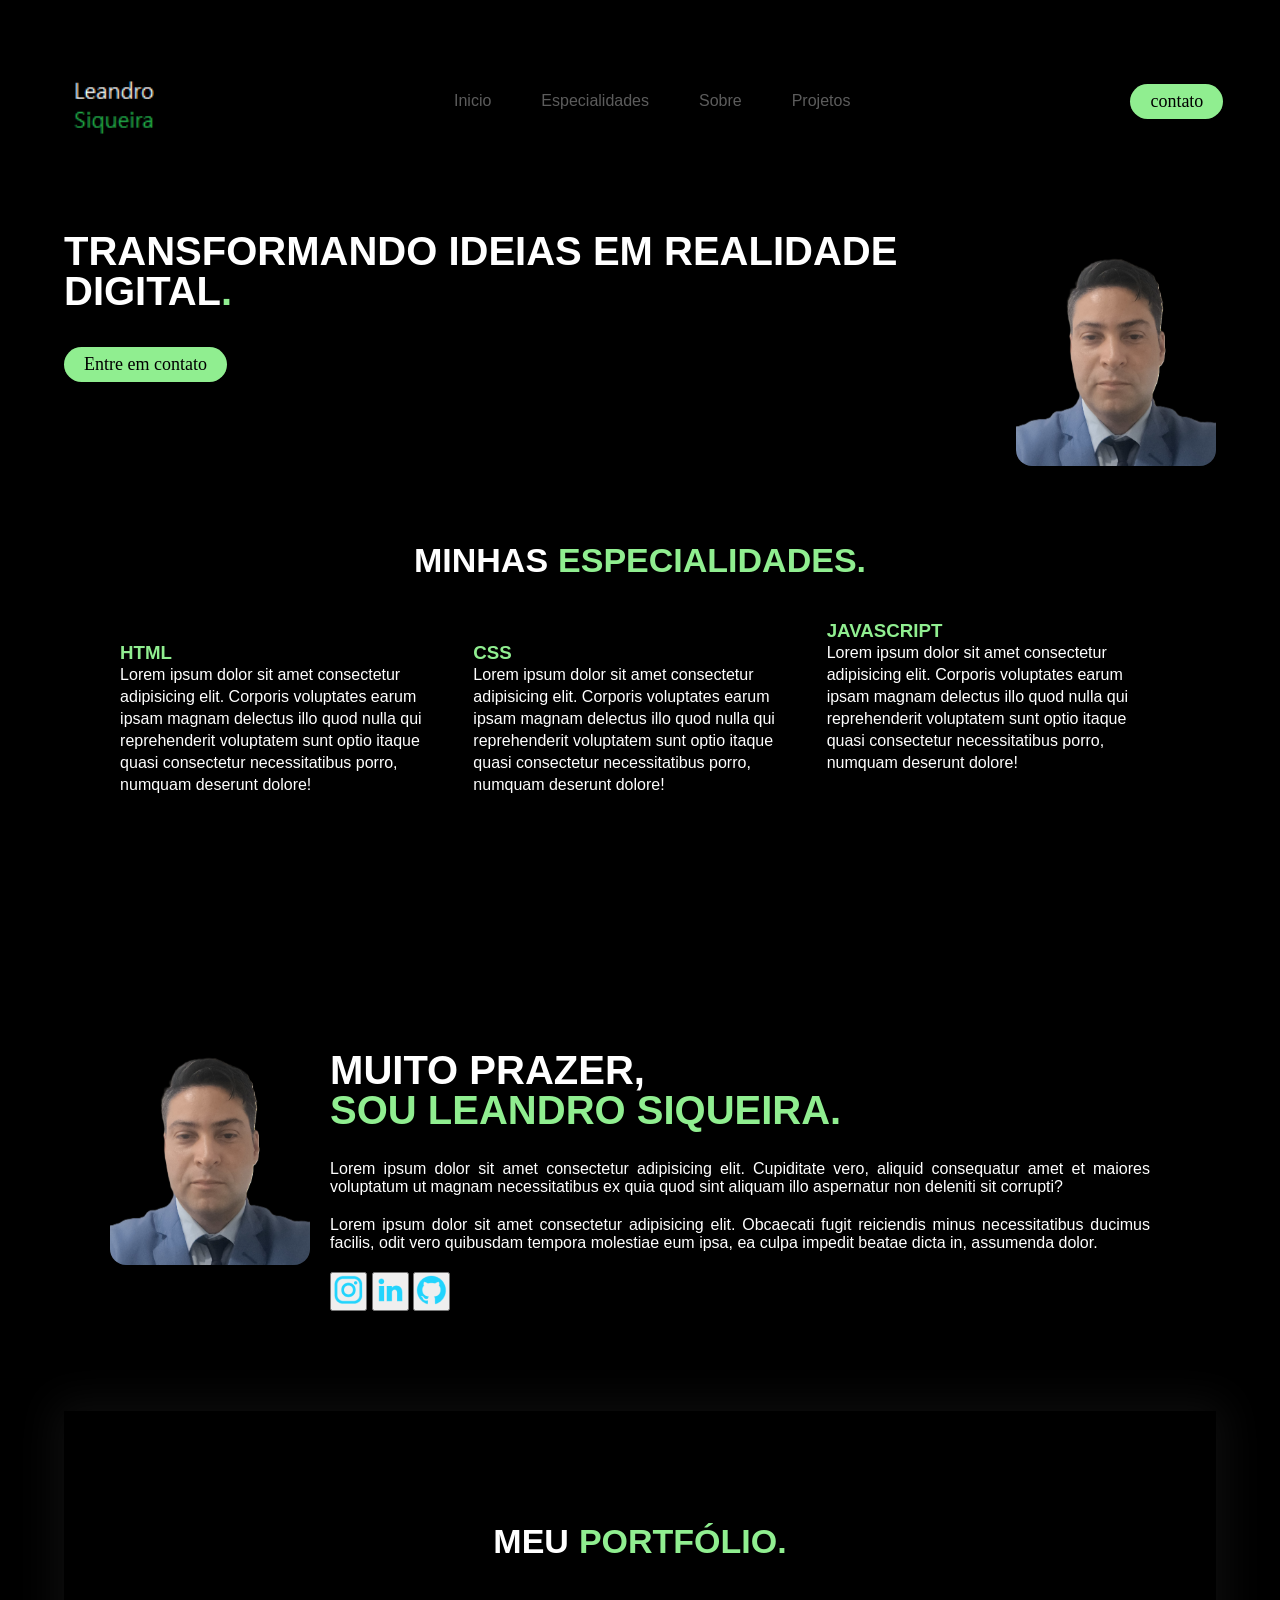
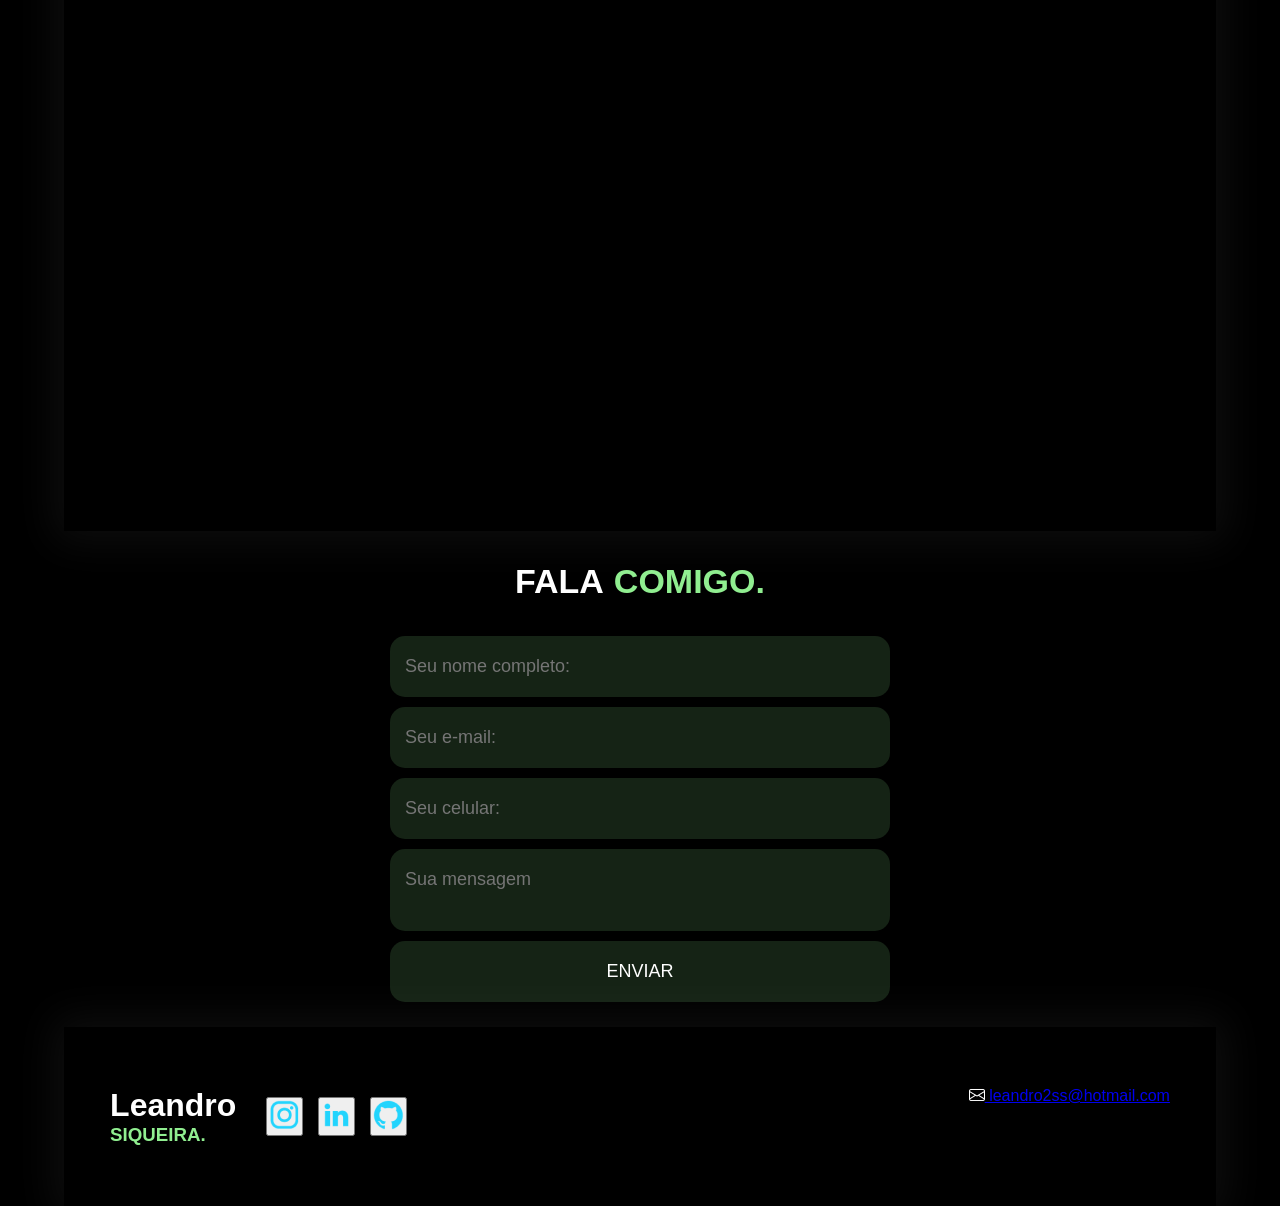
==== index.html @ ccc37e67 "r" ====
<!DOCTYPE html>
<html lang="pt-br">

<head>
    <meta charset="UTF-8">
    <meta name="viewport" content="width=device-width, initial-scale=1.0">
    <meta http-equiv="x-ua-compatible" content="IE-edge">
    <link rel="stylesheet" href="./Style_files/style.css">
    <link
        href="https://fonts.googleapis.com/css2?family=Krona+One&family=Montserrat:ital,wght@0,100..900;1,100..900&family=Poppins:ital,wght@0,100;0,200;0,300;0,400;0,500;0,600;0,700;0,800;0,900;1,100;1,200;1,300;1,400;1,500;1,600;1,700;1,800;1,900&display=swap">
    <link rel="stylesheet" href="https://cdn.jsdelivr.net/npm/bootstrap-icons@1.13.1/font/bootstrap-icons.min.css">

    <script src="menu.js"> defer</script>

    <title>site</title>

</head>

<body>
    <header>
        <div class="interface">
            <div class="logo">
                <img src="portfolio_files/Meu_logo.png" alt="Meu Logo" style="width: 110px; height: auto; ">
            </div>
        </div>

        <nav class="menu_desktop">
            <ul>
                <li><a href="#">Inicio</a></li>
                <li><a href="#">Especialidades</a></li>
                <li><a href="#">Sobre</a></li>
                <li><a href="#">Projetos</a></li>
            </ul>
        </nav>

        <div class="contato-topo">
            <a href=""><button class="contato-button">contato</button></a>
        </div>

        <div class="contato_abrir-menu" id="contato-menu">
            <i class="bi bi-list"></i>
        </div>


        <div class="menu-mobile" id="menu-mobile">
            <div class="contato-fechar">
                <i class="bi bi-x"></i>
            </div>

            <nav>
                <ul>
                    <li><a href="#">Inicio</a></li>
                    <li><a href="#">Especialidades</a></li>
                    <li><a href="#">Sobre</a></li>
                    <li><a href="#">Projetos</a></li>
                    <li><a href="#">Contato</a></li>
                </ul>
            </nav>
        </div>

        <div class="overclay-menu"></div>

    </header>

    <main>
        <section class="topo-do-site">
            <div class="interface">
                <div class="flex">
                    <div class="txt-topo-site">
                        <h1>TRANSFORMANDO IDEIAS EM REALIDADE DIGITAL<span>.</span></h1>
                        <p>Criatividade e inovação andando lado a lado. Com uma combinação única de design impactante,
                            funcionalidade intuitiva e otimização para resultatos, estou pronto para criar a presença
                            online dos seus sonhos.</p>

                        <div class="contato-topo">
                            <a href="#">
                                <button>Entre em contato</button>
                            </a>
                        </div>

                    </div><!--txt-topo-site-->

                    <div class="img-topo-site">
                        <img src="IMG-20260125-minha_foto.png" alt=""
                            style="width: 200px; height: auto; border-radius: 16px;">
                    </div>
                </div>
            </div>
        </section>
    </main>
    <section class="especialidades">
        <div class="interface">
            <h2 class="titulo">MINHAS <span>ESPECIALIDADES.</span></h2>
            <div class="flex">
                <div class="especialidades-box">
                    <i class="bi bi-filetype-html"></i>
                    <h3>HTML</h3>
                    <p>Lorem ipsum dolor sit amet consectetur adipisicing elit. Corporis voluptates earum ipsam magnam
                        delectus illo quod nulla qui reprehenderit voluptatem sunt optio itaque quasi consectetur
                        necessitatibus porro, numquam deserunt dolore!</p>
                </div>

                <div class="especialidades-box">
                    <i class="bi bi-filetype-css"></i>
                    <h3>CSS</h3>
                    <p>Lorem ipsum dolor sit amet consectetur adipisicing elit. Corporis voluptates earum ipsam magnam
                        delectus illo quod nulla qui reprehenderit voluptatem sunt optio itaque quasi consectetur
                        necessitatibus porro, numquam deserunt dolore!</p>
                </div>

                <div class="especialidades-box">
                    <i class="bi bi-javascript"></i>
                    <h3>JAVASCRIPT</h3>
                    <p>Lorem ipsum dolor sit amet consectetur adipisicing elit. Corporis voluptates earum ipsam magnam
                        delectus illo quod nulla qui reprehenderit voluptatem sunt optio itaque quasi consectetur
                        necessitatibus porro, numquam deserunt dolore!</p>
                </div>
            </div>
        </div>
    </section>
    <section class="sobre">
        <div class="interface">
            <div class="flex">
                <div class="img-sobre">
                    <img src="IMG-20260125-minha_foto.png" alt="minha foto"
                        style="width: 200px; height: auto; border-radius: 16px;">
                </div>

                <div class="txt-sobre">
                    <h2>MUITO PRAZER, <span>SOU LEANDRO SIQUEIRA.</span> </h2>
                    <p>Lorem ipsum dolor sit amet consectetur adipisicing elit. Cupiditate vero, aliquid consequatur
                        amet et maiores voluptatum ut magnam necessitatibus ex quia quod sint aliquam illo aspernatur
                        non deleniti sit corrupti?</p>
                    <P>Lorem ipsum dolor sit amet consectetur adipisicing elit. Obcaecati fugit reiciendis minus
                        necessitatibus ducimus facilis, odit vero quibusdam tempora molestiae eum ipsa, ea culpa impedit
                        beatae dicta in, assumenda dolor.</P>

                        
                        
                        <a href="https://instagram.com/leandrodasilva_siqueira"><button><img
                                    src="portfolio_files/instagram.png"></button></a>
                        <a href="https://linkedln.com/leandro_linkedln"><button><img
                                    src="portfolio_files/linkedin.png"></button></a>
                        <a href="https://github.com/lessiqueira"><button><img
                                    src="portfolio_files/github.png"></button></a>
                    </div>
                </div>
            </div>
        </div>
    </section>
    <section class="portfolio">
        <div class="interface">
            <h2 class="titulo">MEU <span>PORTFÓLIO.</span></h2>
            <div class="flex">
                <div class="img-port" style="background-image: url();">
                    <div class="overlay">projeto 1</div>
                </div>
                <div class="img-port" style="background-image: url();">
                    <div class="overlay">projeto 2</div>
                </div>
                <div class="img-port" style="background-image: url();">
                    <div class="overlay">projeto 3</div>
                </div>
            </div>
        </div>
    </section>
    <section class="Formulario">
        <div class="interface">
            <h2 class="titulo">FALA <span>COMIGO.</span></h2>
            <form action="">
                <input type="text" name="" id="" placeholder="Seu nome completo:" required>
                <input type="text" name="" id="" placeholder="Seu e-mail:" required>
                <input type="text" name="" id="" placeholder="Seu celular:" required>
                <textarea name="" id="" placeholder="Sua mensagem" required></textarea>
                <div class="button-enviar"><input type="submit" value="ENVIAR"></div>
            </form>
        </div>
    </section>
    <footer>
        <div class="interface">
            <div class="line-foooter">
                <div class="flex">

                    <div class="logo-footer">
                        <h1>Leandro</h1>
                        <h3><span>SIQUEIRA.</span></h3>
                    </div>

                    <div class="midias-sociais">
                        <a href="https://instagram.com/leandrodasilva_siqueira"><button><img
                                    src="portfolio_files/instagram.png"></button></a>
                        <a href="https://linkedln.com/leandro_linkedln"><button><img
                                    src="portfolio_files/linkedin.png"></button></a>
                        <a href="https://github.com/lessiqueira"><button><img
                                    src="portfolio_files/github.png"></button></a>
                    </div>

                </div>

                <div class="line-foooter borda">
                    <p><i class="bi bi-envelope"></i><a href="mailto:leandro2ss@hotmail.com"> leandro2ss@hotmail.com</a>
                    </p>
                </div>
            </div>
        </div>
    </footer>
</body>

</html>
---- Style_files/style.css ----
/*ESTILO-GERAL*/

* {
    margin: 0;
    padding: 0;
    box-sizing: border-box;
    font-family: "poppins", "Krona One", "Montserrat", sans-serif;
}

body {
    background-color: #000;
    height: 100vh;
    margin: 5% 5%;
}

.interface {
    max-width: 1280px;
    margin: 0 auto;
}

.flex {
    display: flex;
}

.contato-topo button {
    background-color: #90ee90;
    border-radius: 10px;
    padding: 7px 20px;
    font-size: 18px;
    border: 0;
    border-radius: 30px;
    cursor: pointer;
    transition: .2s;
    font-family: 'Times New Roman', Times, serif;
}

h2.titulo {
    color: #fff;
    font-size: 34px;
    text-align: center;
    line-height: 100px;
}

h2.titulo.span {
    color: #90ee90;
}

.titulo {
    display: flex;
    justify-content: center;
    text-align: center;
    gap: 0.625rem;
}

button:hover,
Form.button-enviar input {
    box-shadow: 0px 0px 8px #90ee90;
    transform: scale(1.05);
}

/*ESTILO-DO-CABECALHO*/

header {
    display: flex;
    justify-content: space-between;
    align-items: center;
    gap: 280px;
    margin-bottom: 8%;
}

header>.interface {
    display: flex;
    align-items: center;
    justify-content: space-between;
}

header nav.menu-mobile a:hover {
    color: #fff;
    transform: scale(1.05);
}

header nav ul {
    list-style-type: none;
}

header nav.menu-mobile ul li {
    display: inline-block;
    padding: 0 2.5rem;
}

/* ESTILO DO MENU MOBILE */

.contato_abrir i {
    color: #90ee90;
    font-size: 2.5rem;
}

.menu-mobile {
    background-color: #000;
    height: 100vh;
    position: fixed;
    top: 0;
    right: 0;
    z-index: 99999;
    width: 0%;
    overflow: hidden;
    transition: .2s;
}

.menu-mobile.abrir-menu {
    width: 70%;
}

.menu-mobile.contato-menu.abrir-menu~.overlay-menu {
    display: block;
}

.menu-mobile .contato-fechar {
    padding: 1.25rem 5%;
}

.menu-mobile .contato-fechar i {
    color: #90ee90;
    font-size: 1.875rem;
}

.menu-mobile nav ul {
    text-align: right;
}

.menu-mobile nav ul li a {
    color: #fff;
    font-size: 20px;
    font-weight: 300;
    padding: 20px 8%;
    display: block;
}

.menu-mobile nav ul li a:hover {
    background-color: #90ee90;
    color: #000;
}

.overlay-menu {
    background-color: #000000b5;
    width: 100%;
    height: 100%;
    position: fixed;
    top: 0;
    left: 0;
    z-index: 88888;
}

header a {
    color: #5c5c5c;
    text-decoration: none;
    display: inline-block;
    transition: .2s;
}

header a:hover {
    color: #fff;
    transform: scale(1.05);
}

.contato-topo button:hover {
    box-shadow: 0px 0px 8px #90ee90;
    transform: scale(1.05);
}

.logo {
    color: #fff;
}

/* ESTILO DO TOPO DO SITE*/

section.topo-do-site {
    padding: 2.5 4%;
}

section.topo-do-site.flex {
    align-items: center;
    justify-content: center;
    gap: 5.625rem;
}

.topo-do-site h1 {
    color: #fff;
    font-size: 40px;
    line-height: 40px;
}

.topo-do-site.txt-topo-site h1 span {
    color: #90ee90;
}

.topo-do-site.txt-topo-site p {
    color: #fff;
    margin: 2.5rem 0px;
}

.topo-do-site.interface.flex.txt-topo-site {
    color: #fff;
}

.topo-do-site.img-topo-site img {
    position: relative;
    animation: flutuar 2s ease-in-out infinite alternate;
}

ul {
    display: flex;
    gap: 3.125rem;
}

@keyframes flutuar {
    0% {
        top: 0;
    }

    100% {
        top: 1.875;
    }
}

h3 {
    color: #90ee90;
}

span {
    color: #90ee90;
}

/*ESTILO DAS ESPECIALIDADES*/
section.especialidades {
    padding: 2.5rem 4%;
}

section.especialidades.flex {
    gap: 60px;
}

.especialidades.especialidades-box {
    color: #fff;
    padding: 40px;
    border-radius: 20px;
    margin-top: 45px;
    transition: .2s;
}

.especialidades.especialidades-box:hover {
    transform: scale(1.05);
    box-shadow: 0 0 8px #fff;
}

.especialidades.especialidades-box i {
    font-size: 70px;
    color: #90ee90;
}

.especialidades.especialidades-box h3 {
    font-size: 28px;
    margin: 15px 0;
}

.especialidades-box p {
    color: #fff;
}

.especialidades-box {
    line-height: 22px;
    gap: 100px;
    height: 300px;
    padding: 10px;
}

/* ESTILO DO SOBRE*/
.sobre {
    padding: 80px 4%;
}

.sobre.flex {
    align-items: center;
    gap: 60px;
}

.txt-sobre {
    color: #fff;
    padding: 20px;
}

.txt-sobre h2 {
    font-size: 40px;
    line-height: 40px;
    margin-bottom: 30px;
}

.txt-sobre h2 span {
    color: #90ee90;
    display: block;
}

.txt-sobre p {
    margin: 20px 0;
    text-align: justify;
}

.txt-sobre.midias-sociais button {
    width: 60px;
    height: 60px;
    border-radius: 50%;
    border: none;
    background-color: #90ee90;
    font-size: 22px;
    cursor: pointer;
    margin: 10px 5px;
    transition: .2s;
}

.midias-sociais {
    display: flex;
    justify-content: start;
    align-items: center;
    gap: 15px;
    padding-left: 30px;
}

/*ESTILO DO PORTFÓLIO*/
section.portfolio {
    padding: 80px 4%;
    box-shadow: 0 0 40px 10px #ffffff0e;
}

section.portfolio.flex {
    justify-content: space-around;
}

.img-port {
    width: 360px;
    height: 460px;
    background-size: cover;
    background-position: 100% 0%;
    transition: 8s;
    cursor: pointer;
    border-radius: 40px;
    position: relative;
}

.img-port:hover {
    background-position: 100% 100%;
}

.overlay {
    position: absolute;
    top: 0;
    left: 0;
    width: 100%;
    height: 100%;
    border-radius: 40px;
    display: flex;
    align-items: center;
    justify-content: center;
    font-size: 24px;
    font-weight: 400;
    opacity: 0;
    transition: .5s;
}

.overlay:hover {
    opacity: 1;
}

/*ESTILO DO FORMULÁRIO DO CONTATO*/

section.formulario {
    padding: 80px 4%;
}

form {
    max-width: 500px;
    margin: 0 auto;
    display: flex;
    justify-content: center;
    flex-direction: column;
    gap: 10px;
    margin-top: 5px;
    padding-bottom: 25px;
}

form input,
form textarea {
    width: 100%;
    background-color: #90ee9025;
    border: 0;
    outline: 0;
    padding: 20px 15px;
    border-radius: 15px;
    color: #fff;
    font-size: 18px;
}

Form textarea {
    resize: none;
}

Form.button-enviar {
    margin-top: 20px;
    text-align: center;
}

Form.button-enviar input[type=submit] {
    width: 120px;
    background-color: #90ee90;
    color: #000;
    font-weight: 600;
    cursor: pointer;
    transition: .2s;
}

/*ESTILO DO FOOTER/RODAPÉ*/

footer {
    padding: 60px 4%;
    box-shadow: 0 0 40px 10px #ffffff0e;
    color: #fff;
}

.line-foooter {
    display: flex;
    justify-content: space-between;
}

@media screen and (max-width: 1020px) {

    /*CLASSES GERAIS*/
    .flex {
        flex-direction: column;
    }

    h2.titulo {
        font-size: 30px;
        line-height: 34px;
    }

    /*CABEÇALHO*/
    .menu-desktop,
    .contato-topo {
        display: none;
        padding: 10%;
        justify-content: center;
    }

    /*TOPO DO SITE*/
    section.topo-do-site {
        padding: 20px 8%;
    }

    .topo-do-site h1 {
        font-size: 30px;
    }

    .topo-do-site.img-topo-site img {
        width: 100%;
    }

    section.topo-do-site.flex {
        gap: 40px;
    }

    /*ESPECIALIDADES*/
    section.especialidades {
        padding: 40px 8%;
    }

    /*SOBRE*/
    section.sobre {
        padding: 80px 8%;
    }

    section.especialidades {
        padding: 40px 8%;
    }

    .sobre.txt-sobre h2 {
        font-size: 34px;
        line-height: 34px;
        margin-bottom: 35px;
        text-align: center;
    }

    .midias-sociais {
        text-align: center;
    }

    .img-sobre img {
        width: 100%;
    }

    /*PORTFOLIO*/

    section.portfolio {
        padding: 80px 8%;

    }

    .img-port {
        width: 100%;
        max-width: 360px;
        margin: 0 auto;
    }

    section.portfolio.flex {
        gap: 60px;
    }

    /*rodapé*/
    footer.flex {
        flex-direction: column;
        gap: 30px;
    }

    footer.line-footer {
        text-align: center;
    }
}
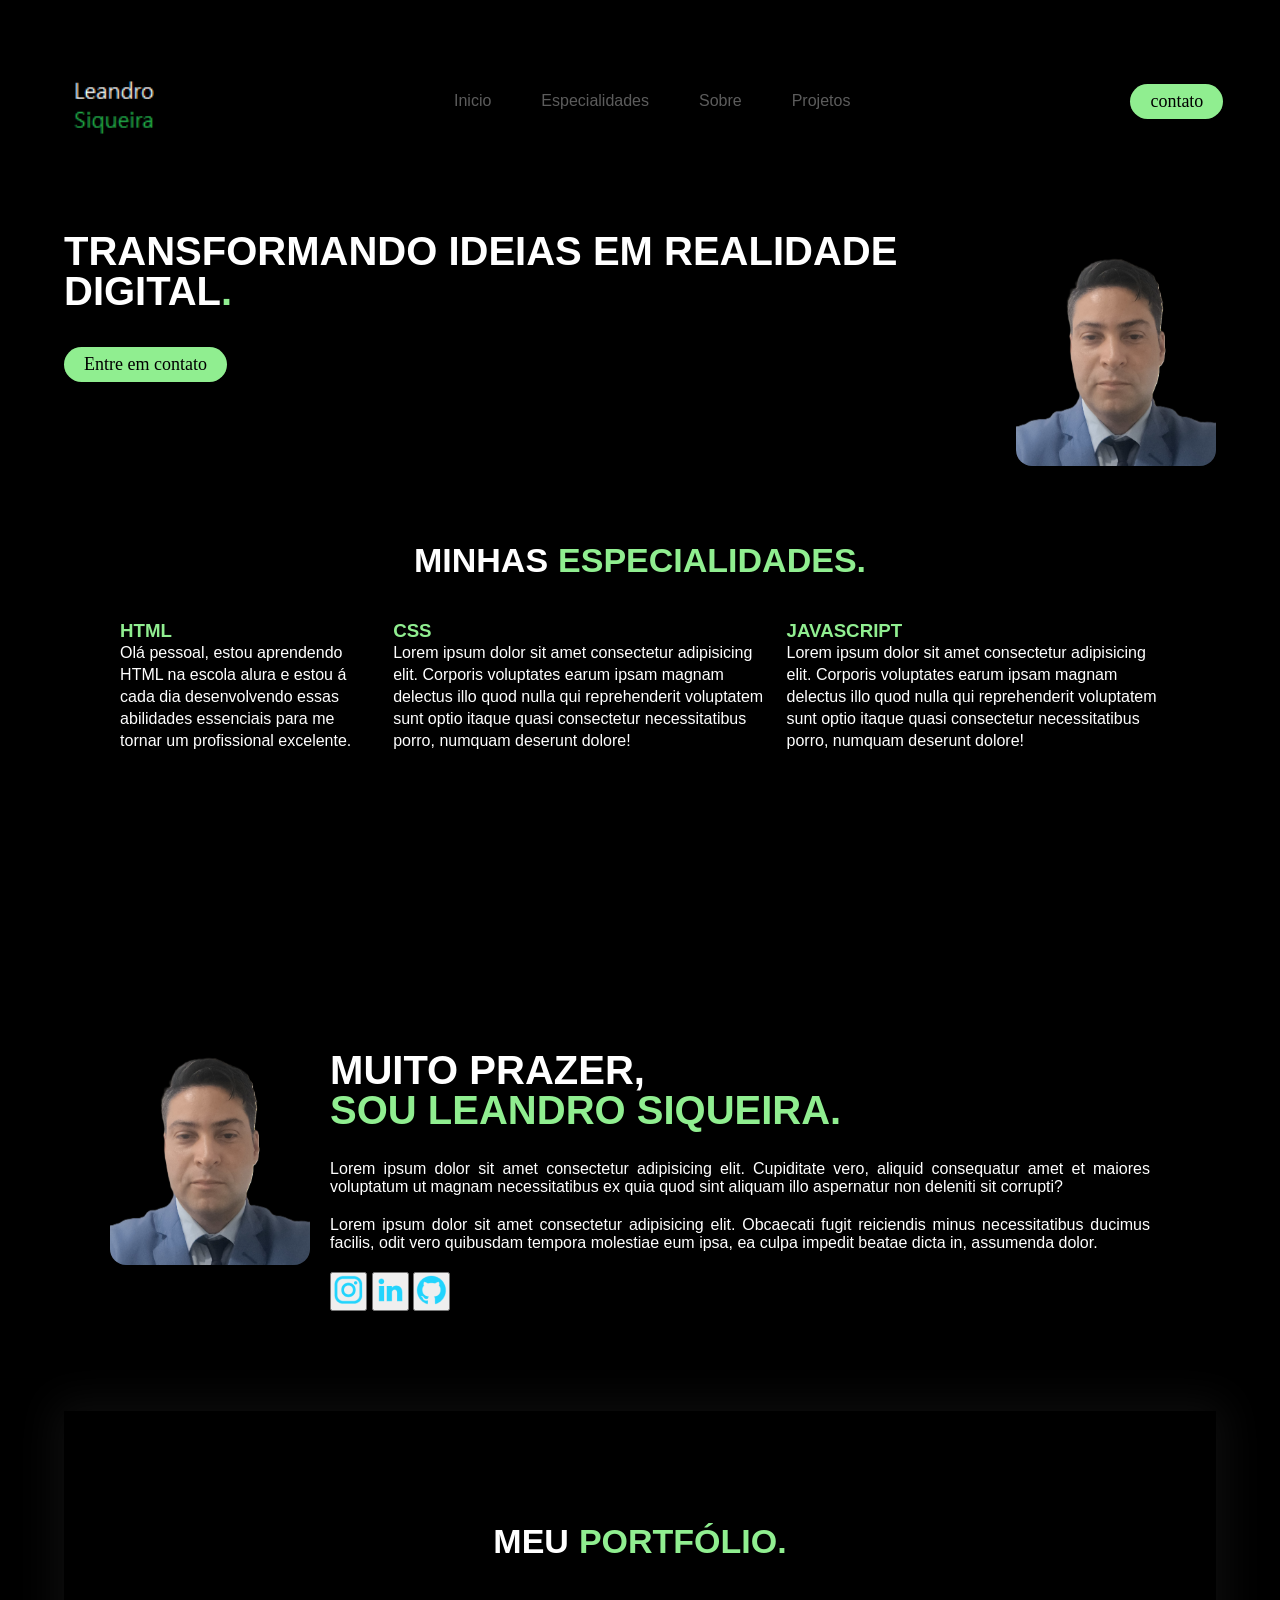
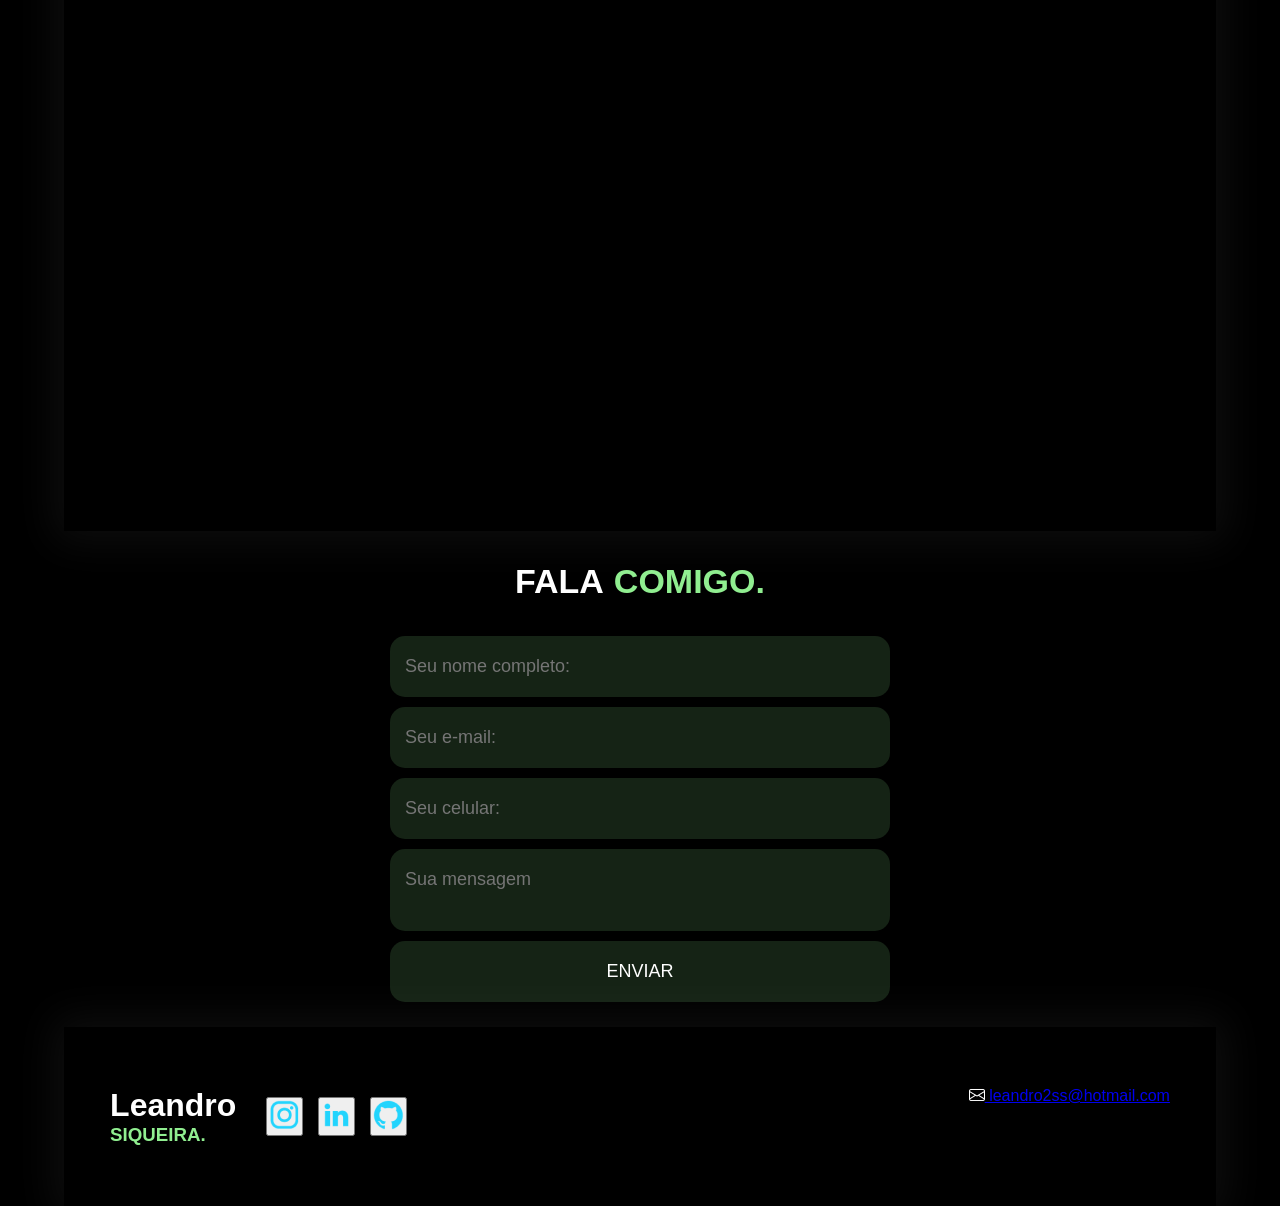
==== commit 6183fcb4: "r" ====
--- a/index.html
+++ b/index.html
@@ -93,15 +93,13 @@
             <h2 class="titulo">MINHAS <span>ESPECIALIDADES.</span></h2>
             <div class="flex">
                 <div class="especialidades-box">
-                    <i class="bi bi-filetype-html"></i>
+                  
                     <h3>HTML</h3>
-                    <p>Lorem ipsum dolor sit amet consectetur adipisicing elit. Corporis voluptates earum ipsam magnam
-                        delectus illo quod nulla qui reprehenderit voluptatem sunt optio itaque quasi consectetur
-                        necessitatibus porro, numquam deserunt dolore!</p>
+                    <p>Olá pessoal, estou aprendendo HTML na escola alura e estou á cada dia desenvolvendo essas abilidades essenciais para me tornar um profissional excelente.    <p>
                 </div>
 
                 <div class="especialidades-box">
-                    <i class="bi bi-filetype-css"></i>
+              
                     <h3>CSS</h3>
                     <p>Lorem ipsum dolor sit amet consectetur adipisicing elit. Corporis voluptates earum ipsam magnam
                         delectus illo quod nulla qui reprehenderit voluptatem sunt optio itaque quasi consectetur
@@ -109,7 +107,7 @@
                 </div>
 
                 <div class="especialidades-box">
-                    <i class="bi bi-javascript"></i>
+                 
                     <h3>JAVASCRIPT</h3>
                     <p>Lorem ipsum dolor sit amet consectetur adipisicing elit. Corporis voluptates earum ipsam magnam
                         delectus illo quod nulla qui reprehenderit voluptatem sunt optio itaque quasi consectetur
@@ -148,6 +146,7 @@
             </div>
         </div>
     </section>
+
     <section class="portfolio">
         <div class="interface">
             <h2 class="titulo">MEU <span>PORTFÓLIO.</span></h2>
@@ -155,15 +154,18 @@
                 <div class="img-port" style="background-image: url();">
                     <div class="overlay">projeto 1</div>
                 </div>
+
                 <div class="img-port" style="background-image: url();">
                     <div class="overlay">projeto 2</div>
                 </div>
+
                 <div class="img-port" style="background-image: url();">
                     <div class="overlay">projeto 3</div>
                 </div>
             </div>
-        </div>
-    </section>
+        </div><!--interface-->
+    </section><!--portifolio-->
+
     <section class="Formulario">
         <div class="interface">
             <h2 class="titulo">FALA <span>COMIGO.</span></h2>
@@ -176,6 +178,7 @@
             </form>
         </div>
     </section>
+
     <footer>
         <div class="interface">
             <div class="line-foooter">
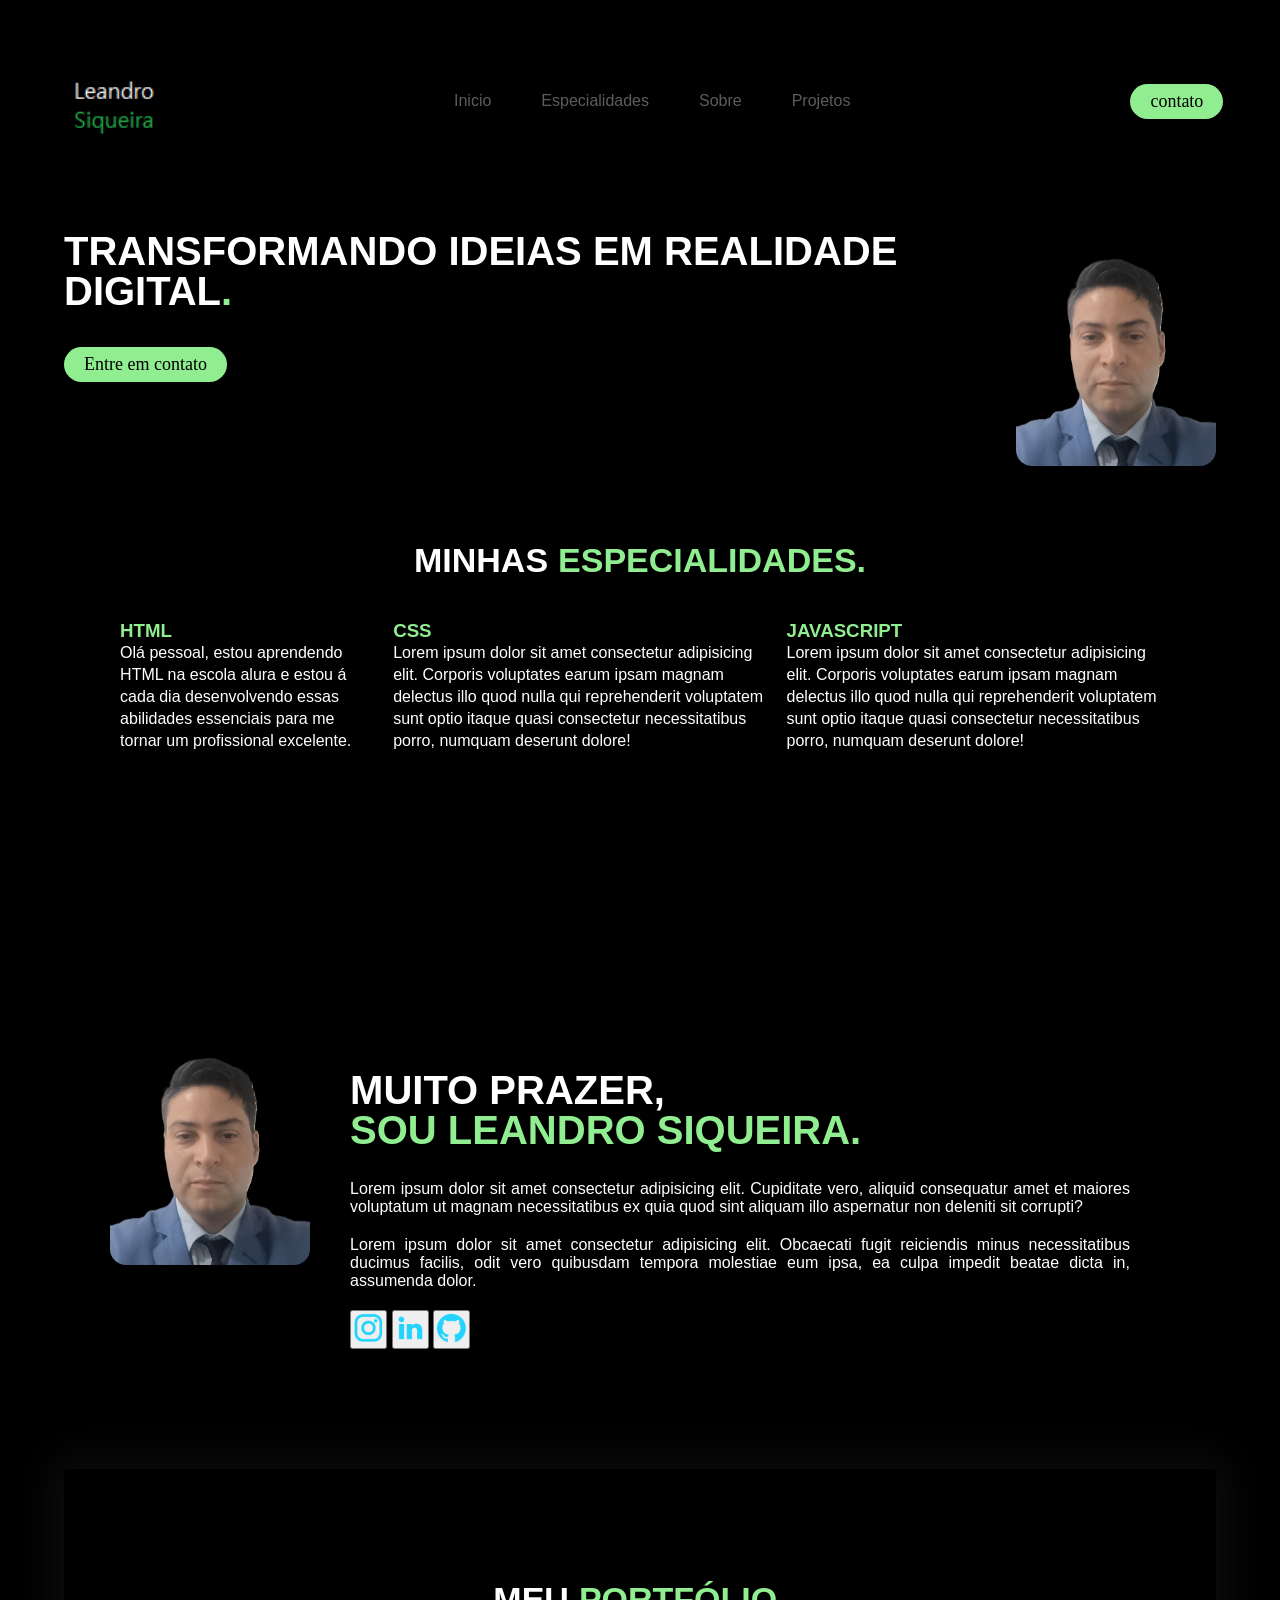
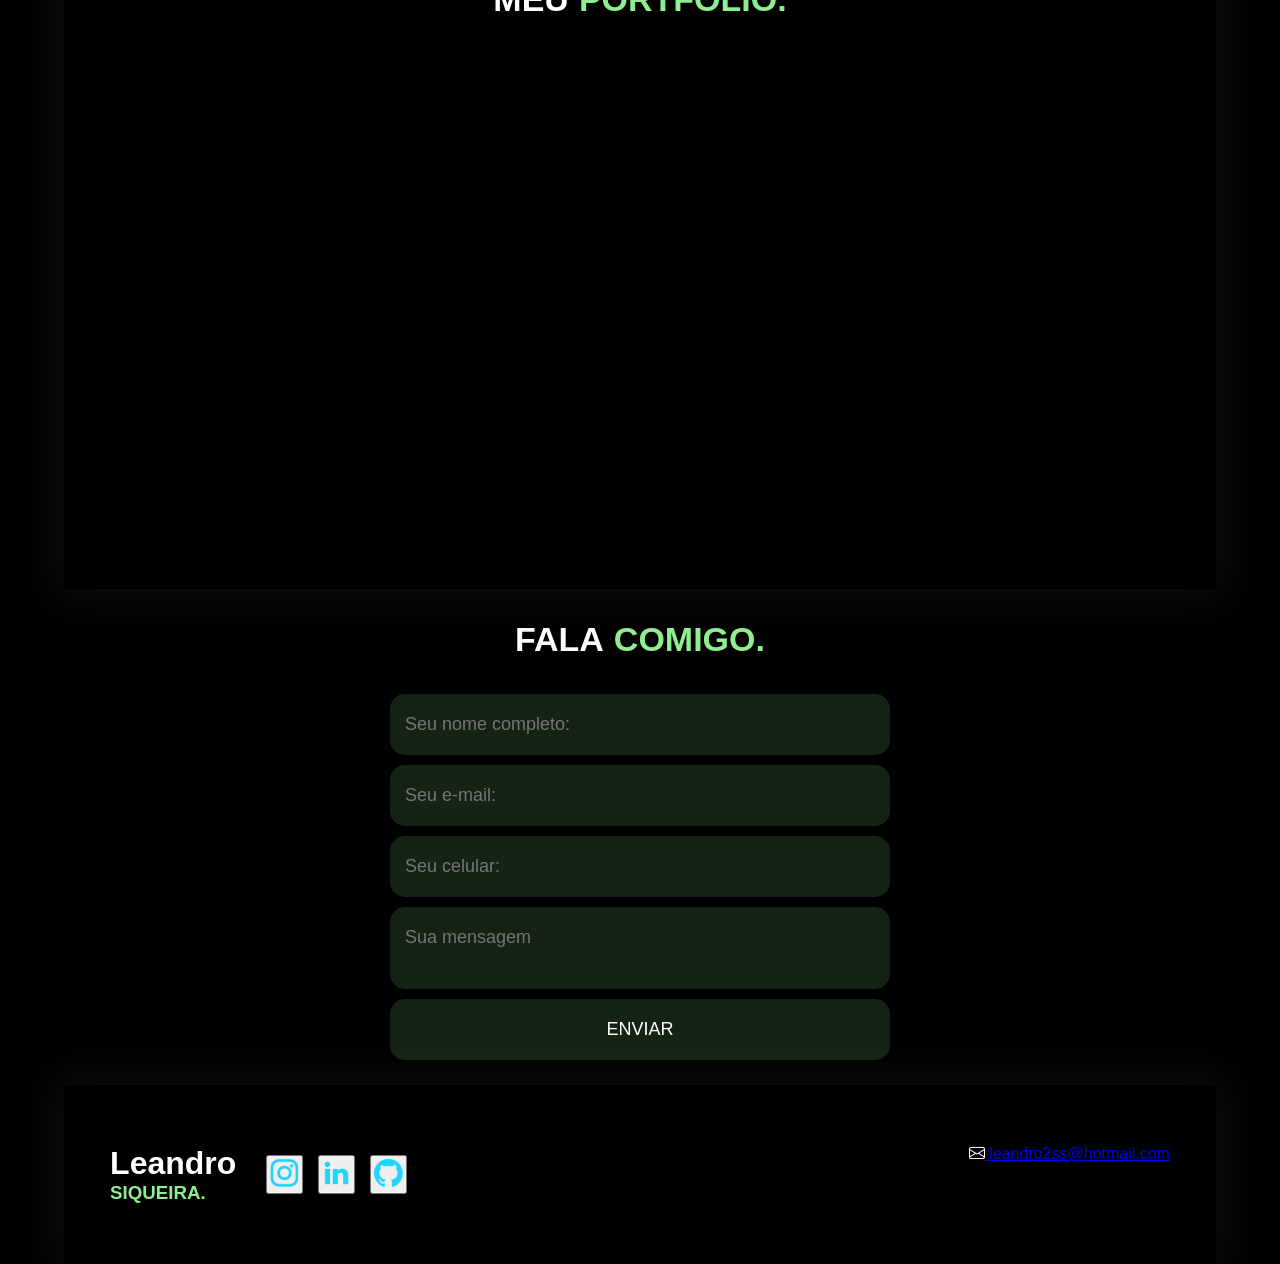
==== commit 9bf06b89: "a" ====
--- a/index.html
+++ b/index.html
@@ -132,9 +132,8 @@
                     <P>Lorem ipsum dolor sit amet consectetur adipisicing elit. Obcaecati fugit reiciendis minus
                         necessitatibus ducimus facilis, odit vero quibusdam tempora molestiae eum ipsa, ea culpa impedit
                         beatae dicta in, assumenda dolor.</P>
-
                         
-                        
+                    <div>
                         <a href="https://instagram.com/leandrodasilva_siqueira"><button><img
                                     src="portfolio_files/instagram.png"></button></a>
                         <a href="https://linkedln.com/leandro_linkedln"><button><img
--- a/Style_files/style.css
+++ b/Style_files/style.css
@@ -286,7 +286,7 @@
 
 .txt-sobre {
     color: #fff;
-    padding: 20px;
+    padding: 40px;
 }
 
 .txt-sobre h2 {
@@ -319,6 +319,7 @@
 
 .midias-sociais {
     display: flex;
+    
     justify-content: start;
     align-items: center;
     gap: 15px;
